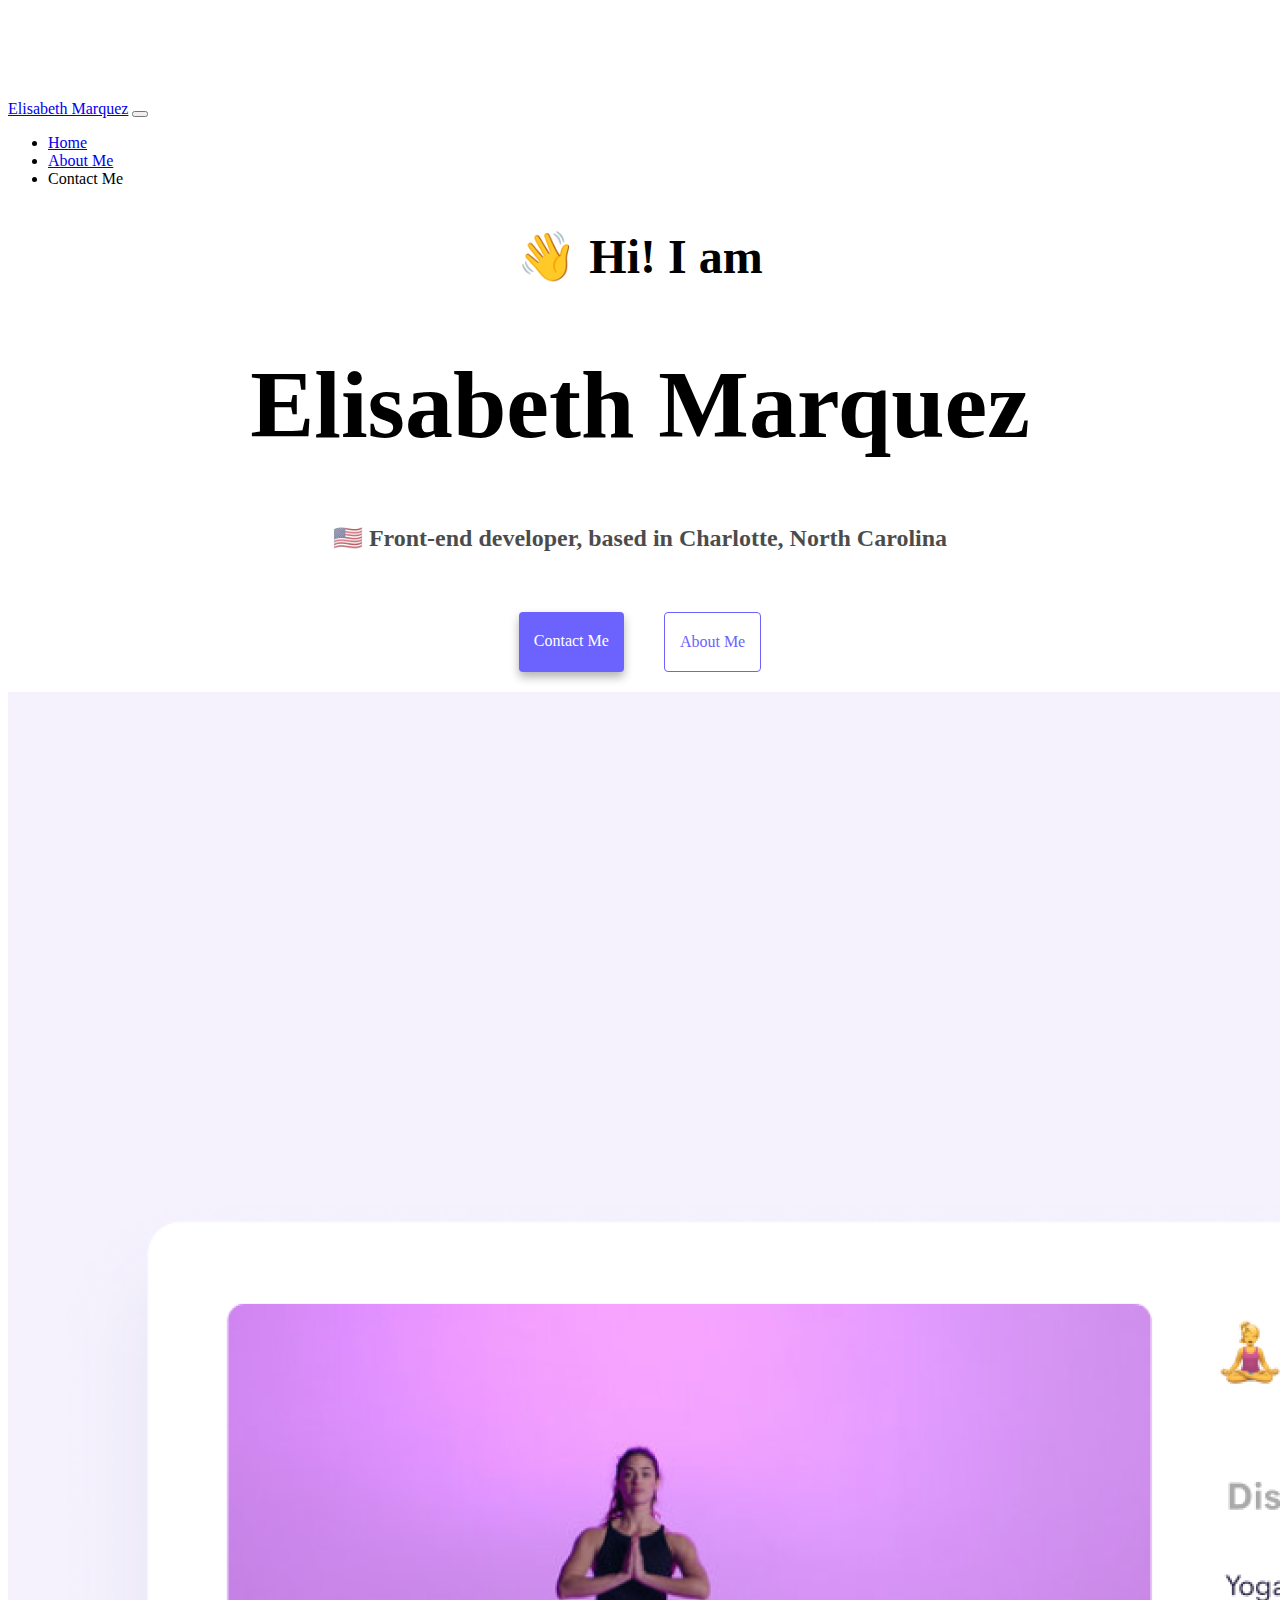
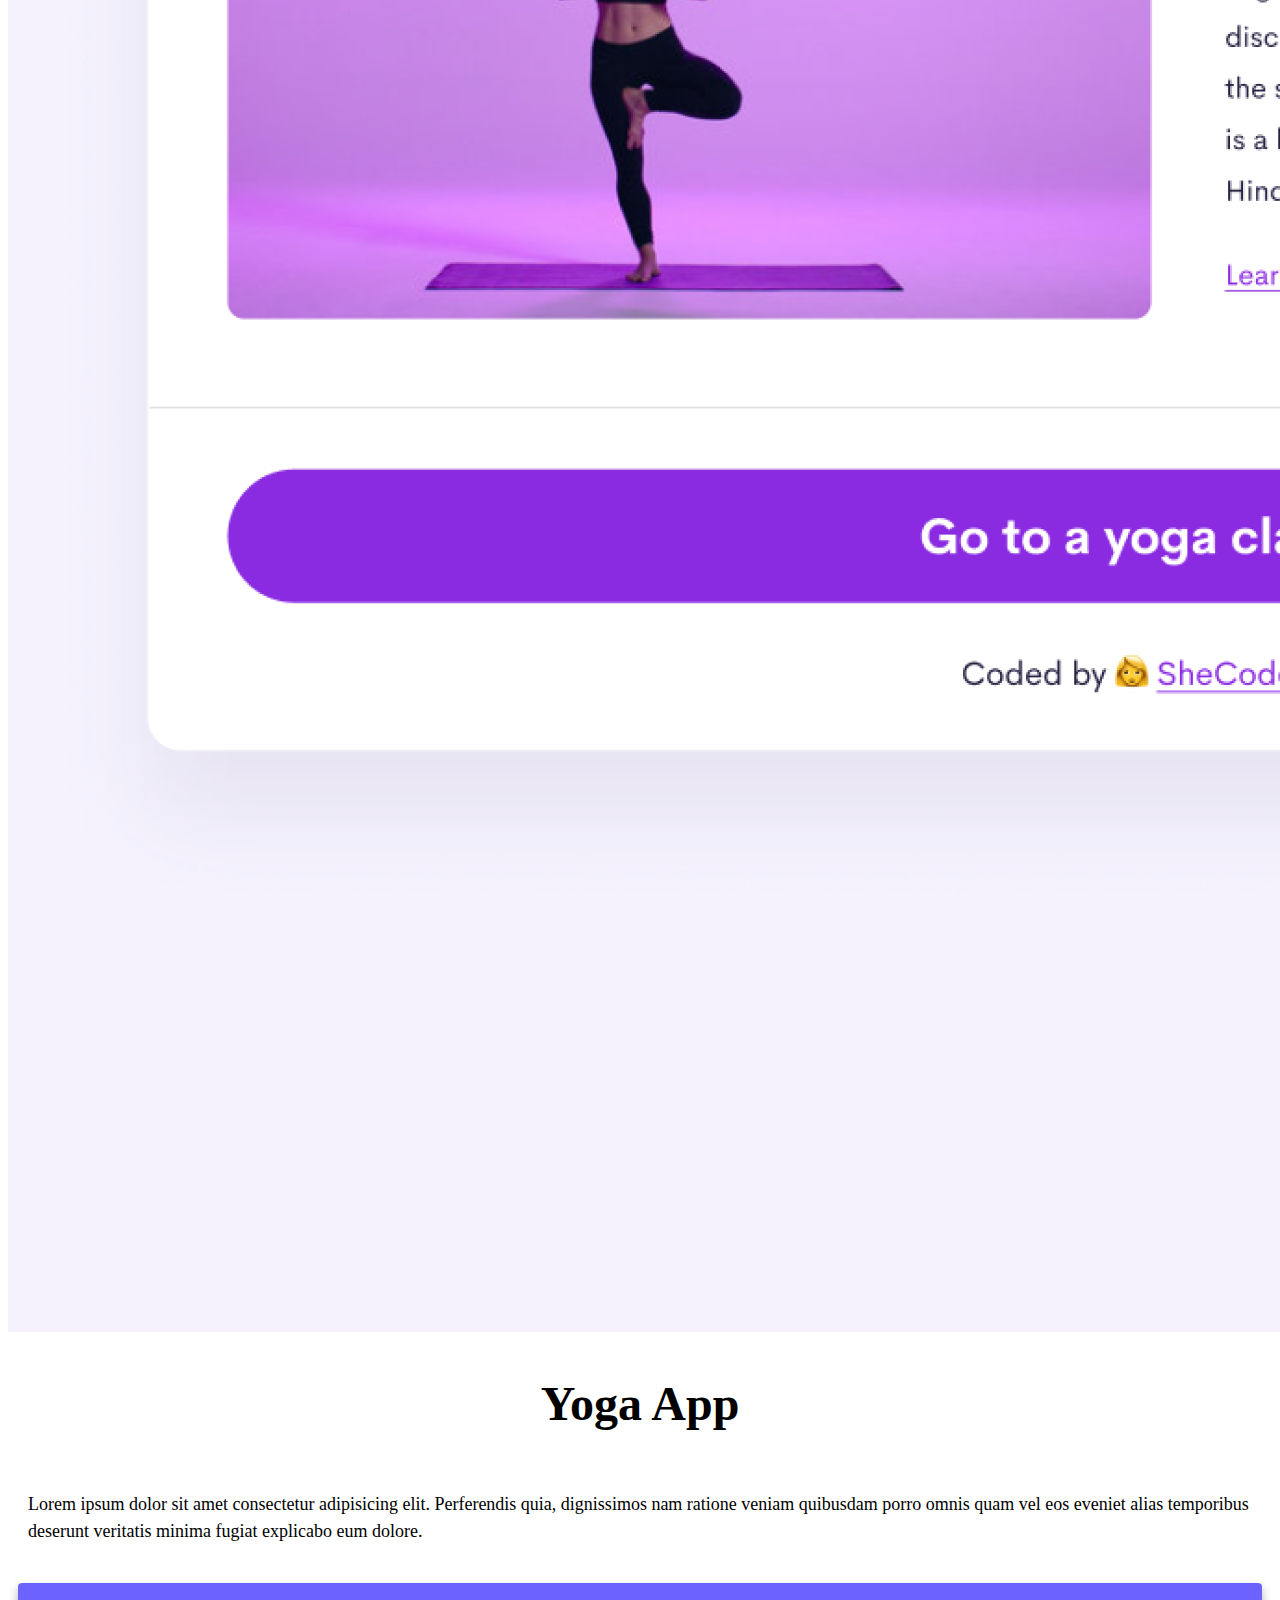
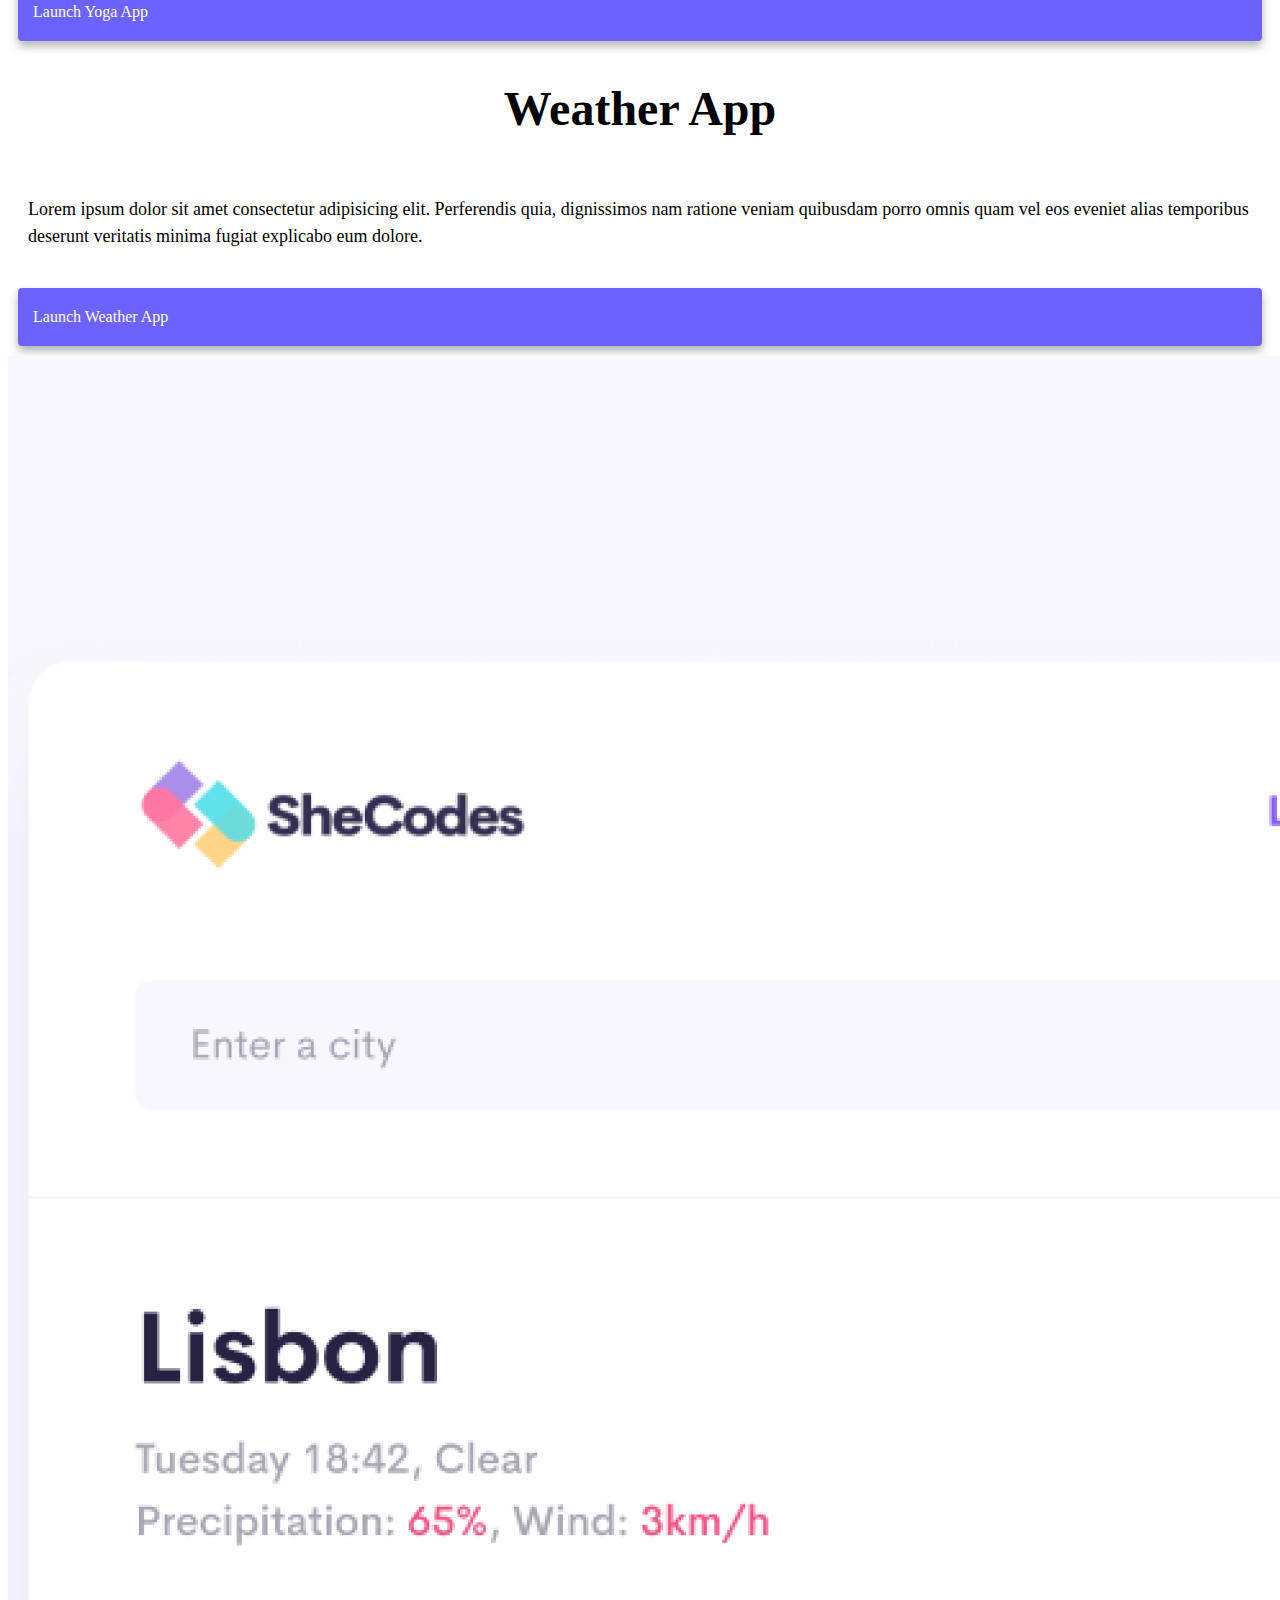
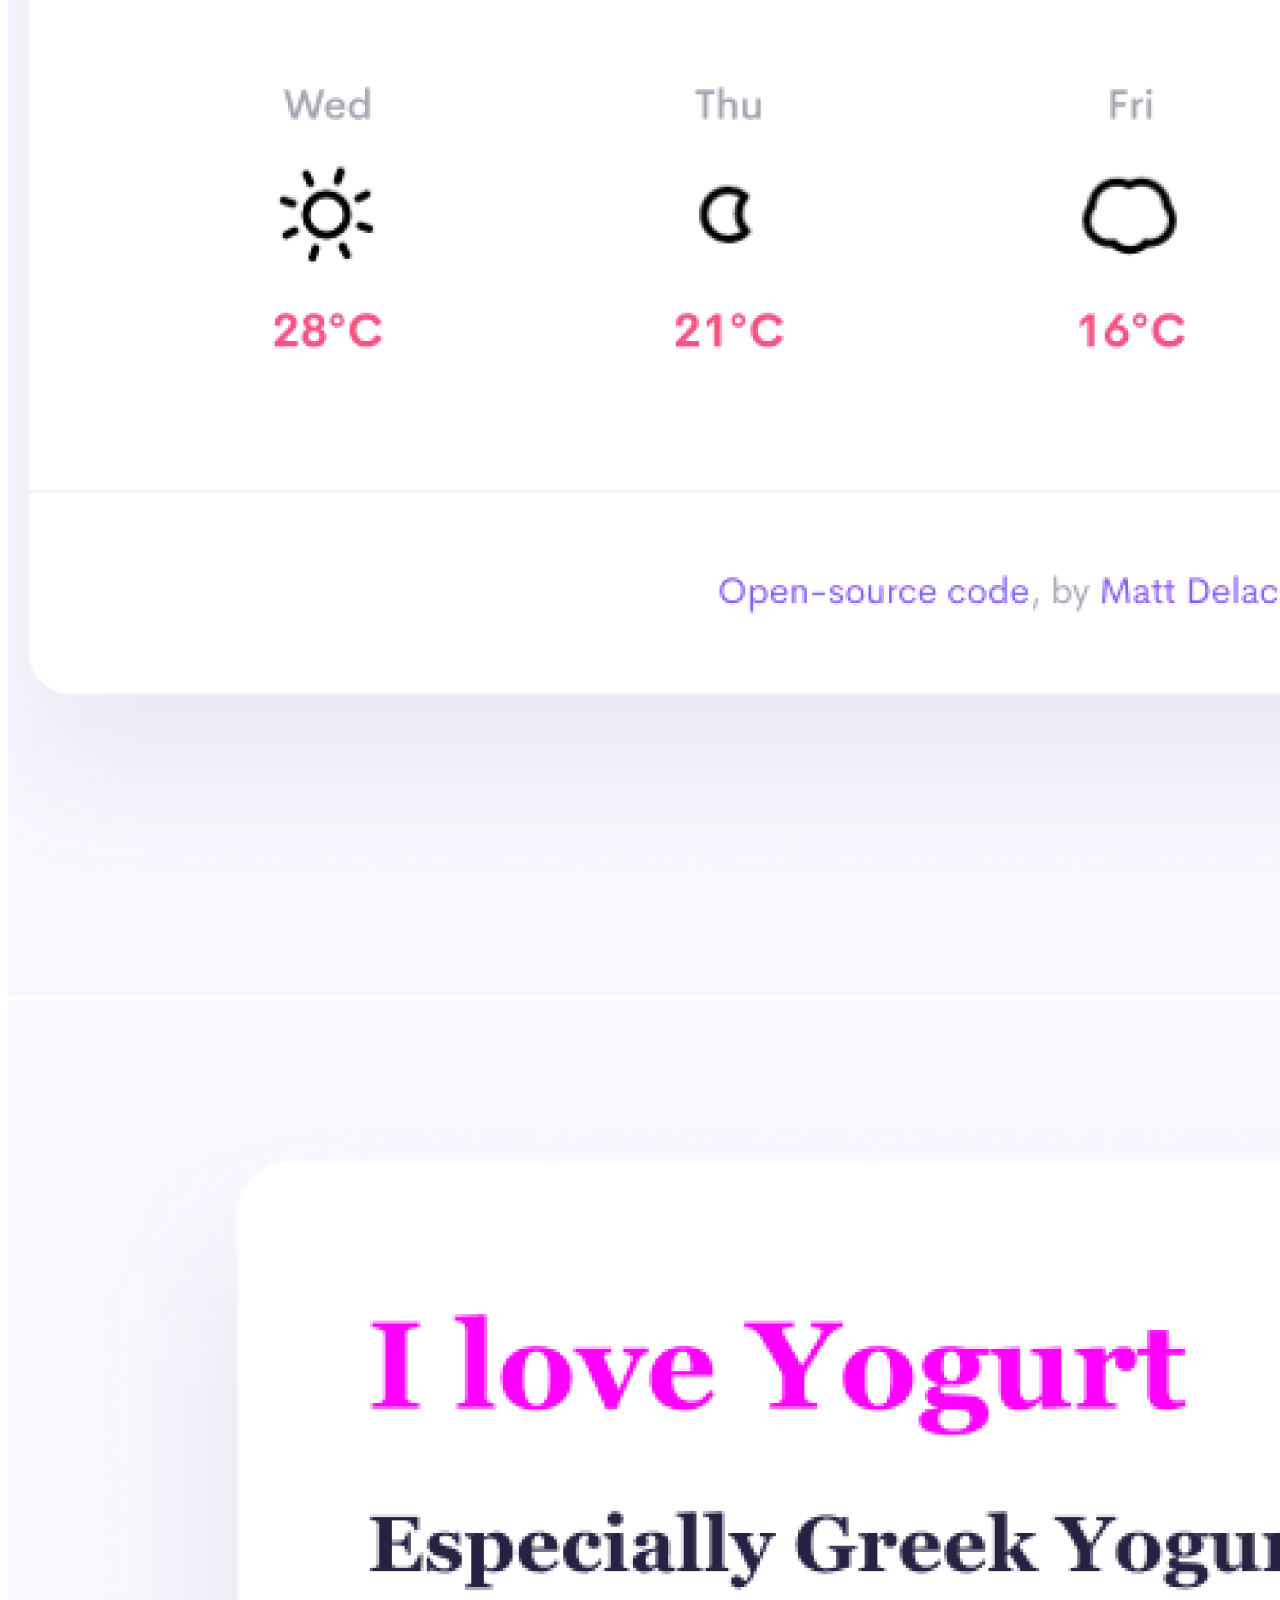
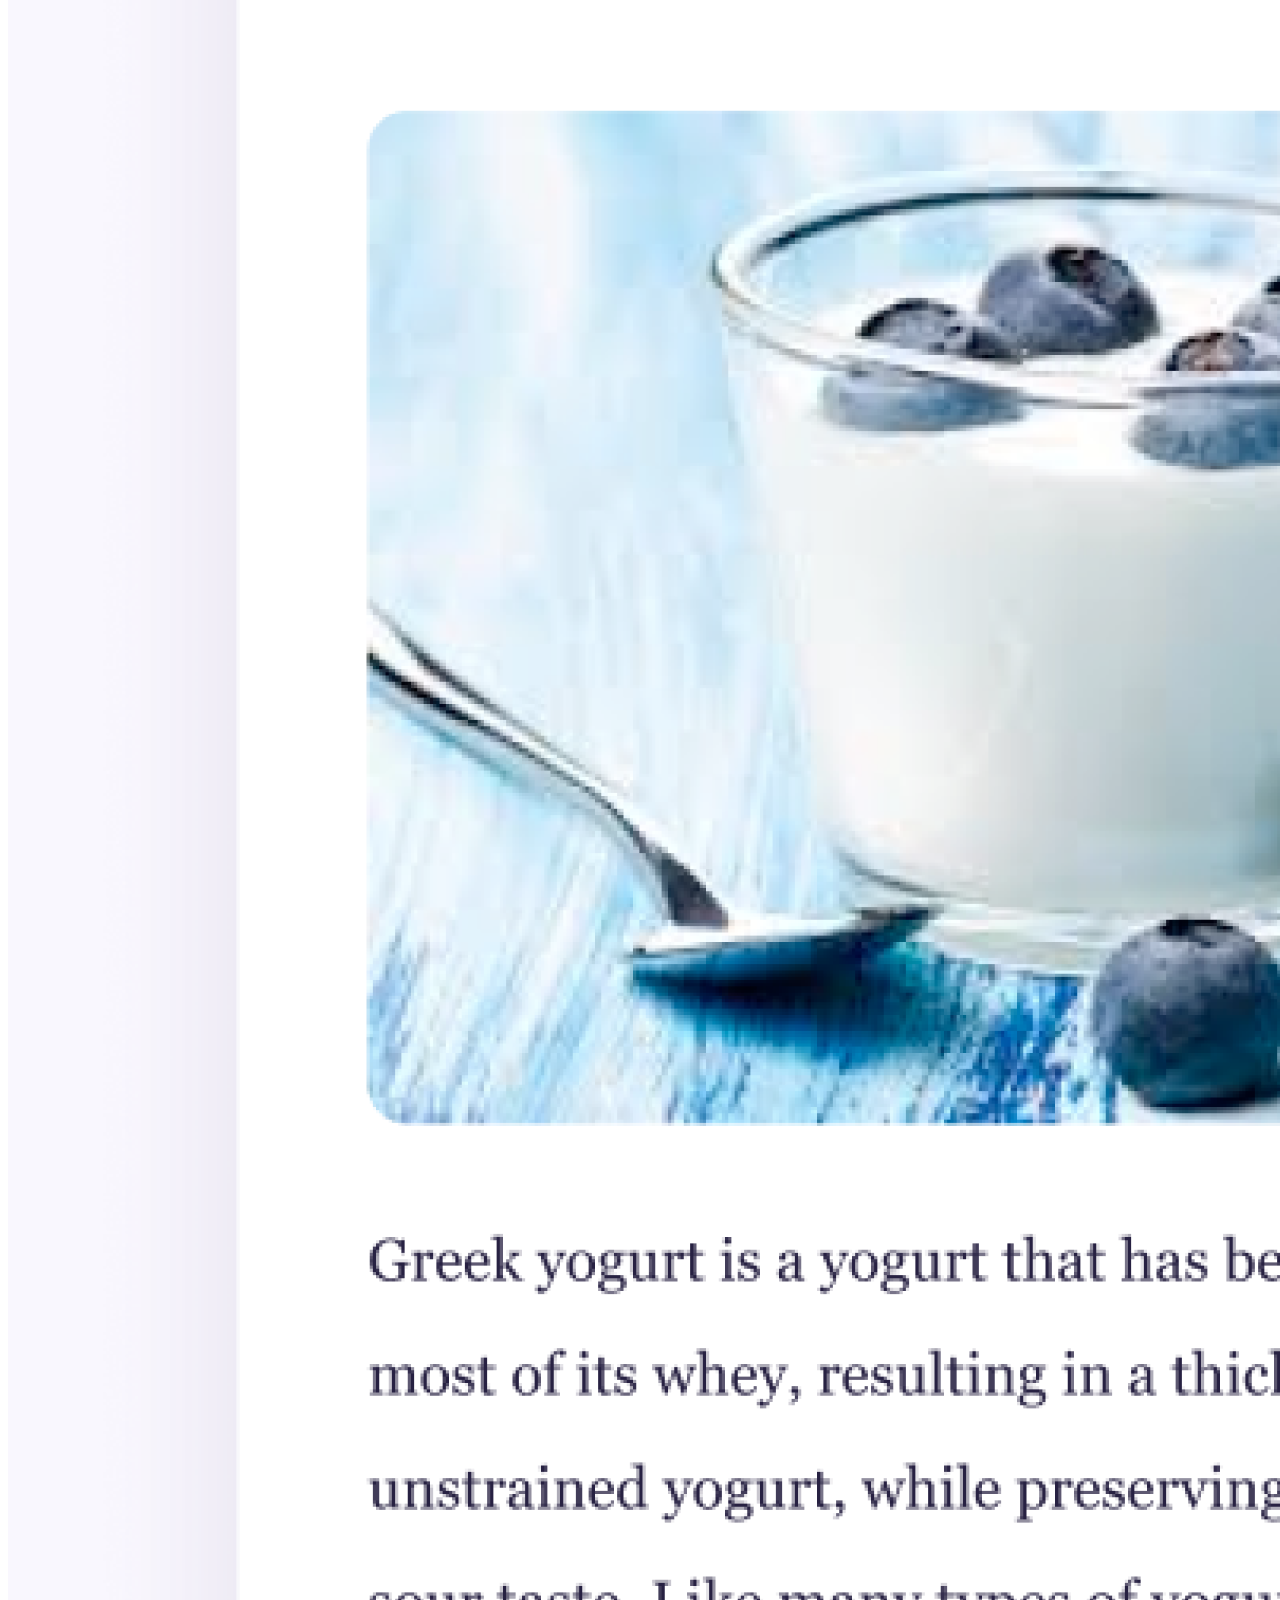
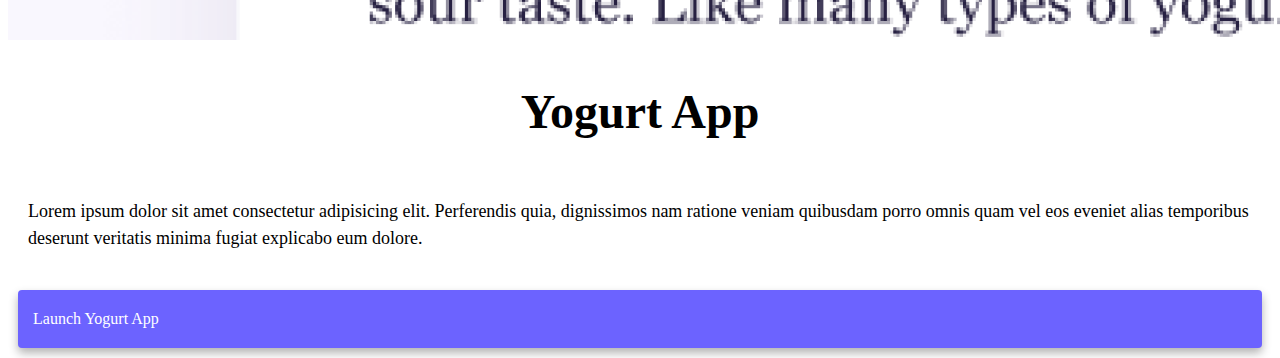
==== index.html @ a1d6c384 "folders" ====
<!DOCTYPE html>
<html lang="en">

<head>
    <meta charset="UTF-8" />
    <meta http-equiv="X-UA-Compatible" content="IE=edge" />
    <meta name="viewport" content="width=device-width, initial-scale=1.0" />
    <title>👩‍💻 Elisabeth Marquez</title>
    <link rel="stylesheet" href="style.css" />
    <link href="https://cdn.jsdelivr.net/npm/bootstrap@5.1.3/dist/css/bootstrap.min.css" rel="stylesheet"
        integrity="sha384-1BmE4kWBq78iYhFldvKuhfTAU6auU8tT94WrHftjDbrCEXSU1oBoqyl2QvZ6jIW3" crossorigin="anonymous" />
</head>

<body>
    <div class="navbar">
        <nav class="navbar navbar-expand-lg navbar-light bg-light">
            <div class="container-fluid">
                <a class="navbar-brand" href="#">Elisabeth Marquez</a>
                <button class="navbar-toggler" type="button" data-bs-toggle="collapse" data-bs-target="#navbarNav"
                    aria-controls="navbarNav" aria-expanded="false" aria-label="Toggle navigation">
                    <span class="navbar-toggler-icon"></span>
                </button>
                <div class="collapse navbar-collapse" id="navbarNav">
                    <ul class="navbar-nav">
                        <li class="nav-item">
                            <a class="nav-link active" aria-current="page" href="#">Home</a>
                        </li>
                        <li class="nav-item">
                            <a class="nav-link" href="#">About Me</a>
                        </li>
                        <li class="nav-item">
                            <a class="nav-link disabled">Contact Me</a>
                        </li>
                    </ul>
                </div>
            </div>
        </nav>
    </div>
    <h2>👋 Hi! I am</h2>
    <span class="font">
        <h1>Elisabeth Marquez</h1>
    </span>
    <h3>🇺🇸 Front-end developer, based in Charlotte, North Carolina</h3>
    <div class="navigation-links">
        <a href="about.html#contact" class="contact-link">Contact me</a>
        <a href="about.html" class="about-link">About me</a>
    </div>
    <div class="row">
        <div class="col-6">
            <img src="images/yoga.png" alt="" class="img-fluid shadow rounded" />
        </div>
        <div class="col-6">
            <h2 class="mt-5">Yoga App</h2>
            <p>
                Lorem ipsum dolor sit amet consectetur adipisicing elit. Perferendis
                quia, dignissimos nam ratione veniam quibusdam porro omnis quam vel
                eos eveniet alias temporibus deserunt veritatis minima fugiat
                explicabo eum dolore.
            </p>
            <a href="" class="project-link ms-3">Launch Yoga App</a>
        </div>
    </div>
    <div class="row">
        <div class="col-6">
            <h2 class="mt-5">Weather App</h2>
            <p>
                Lorem ipsum dolor sit amet consectetur adipisicing elit. Perferendis
                quia, dignissimos nam ratione veniam quibusdam porro omnis quam vel
                eos eveniet alias temporibus deserunt veritatis minima fugiat
                explicabo eum dolore.
            </p>
            <a href="" class="project-link ms-3">Launch Weather App</a>
        </div>
        <div class="col-6">
            <img src="images/weather.png" alt="" class="img-fluid shadow rounded" />
        </div>
    </div>
    <div class="row">
        <div class="col-6">
            <img src="images/yogurt.png" alt="" class="img-fluid shadow rounded" />
        </div>
        <div class="col-6">
            <h2 class="mt-5">Yogurt App</h2>
            <p>
                Lorem ipsum dolor sit amet consectetur adipisicing elit. Perferendis
                quia, dignissimos nam ratione veniam quibusdam porro omnis quam vel
                eos eveniet alias temporibus deserunt veritatis minima fugiat
                explicabo eum dolore.
            </p>
            <a href="" class="project-link ms-3">Launch Yogurt App</a>
        </div>
    </div>
    </div>
</body>

</html>
---- style.css ----
:root {
  --primary-color: #6c63ff;
  --secondary-color: #f5f2fe;
  --box-shadow: 0 5px 10px rgba(0, 0, 0, 0.3);
}

body {
  margin-top: 100px;
}

.font h1 {
  font-size: 96px;
  text-align: center;
}

h2 {
  font-size: 48px;
  text-align: center;
}

h3 {
  font-size: 24px;
  opacity: 0.7;
  text-align: center;
}

p {
  padding: 20px;
  border-radius: 4px;
  font-size: 18px;
  line-height: 1.5;
}

.navigation-links {
  display: flex;
  margin-top: 40px;
  justify-content: center;
}

.navigation-links a {
  margin: 20px;
  border-radius: 4px;
  padding: 20px 15px;
  text-decoration: none;
  text-transform: capitalize;
}

.contact-link {
  background: var(--primary-color);
  box-shadow: var(--box-shadow);
  color: white;
}

.about-link {
  color: var(--primary-color);
  border: 1px solid var(--primary-color);
}

.homepage-link {
  color: var(--primary-color);
  text-align: center;
  display: block;
}

.about-paragraphs {
  display: flex;
  margin: 30px 0;
}

.about-paragraphs p {
  margin: 10px;
}

.email-link {
  display: flex;
  justify-content: center;
  color: var(--primary-color);
  font-size: 28px;
  text-decoration: none;
}

.email-link:hover {
  text-decoration: underline;
}

.project-link {
  display: flex;
  border-radius: 4px;
  padding: 20px 15px;
  margin: 10px 10px;
  text-decoration: none;
  text-transform: capitalize;
  background: var(--primary-color);
  box-shadow: var(--box-shadow);
  color: white;
}

#contact {
  padding-top: 35px;
}
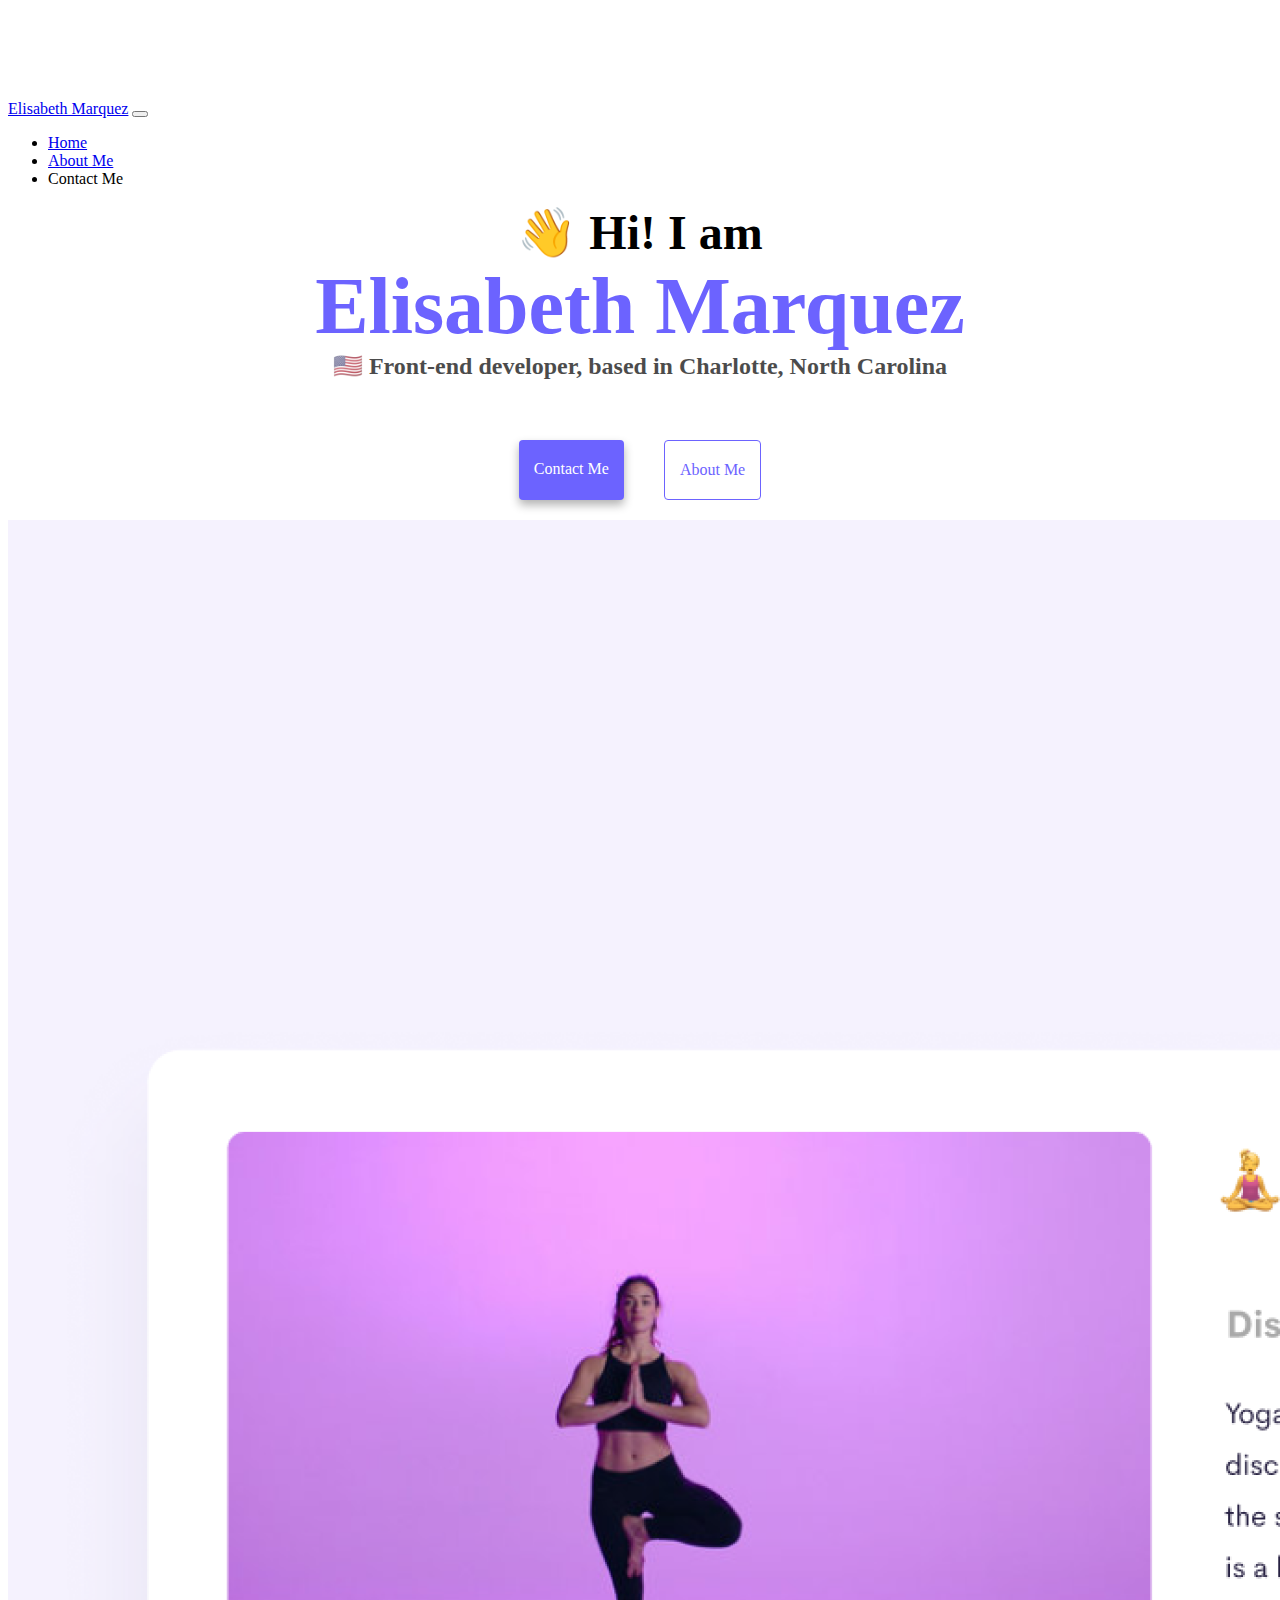
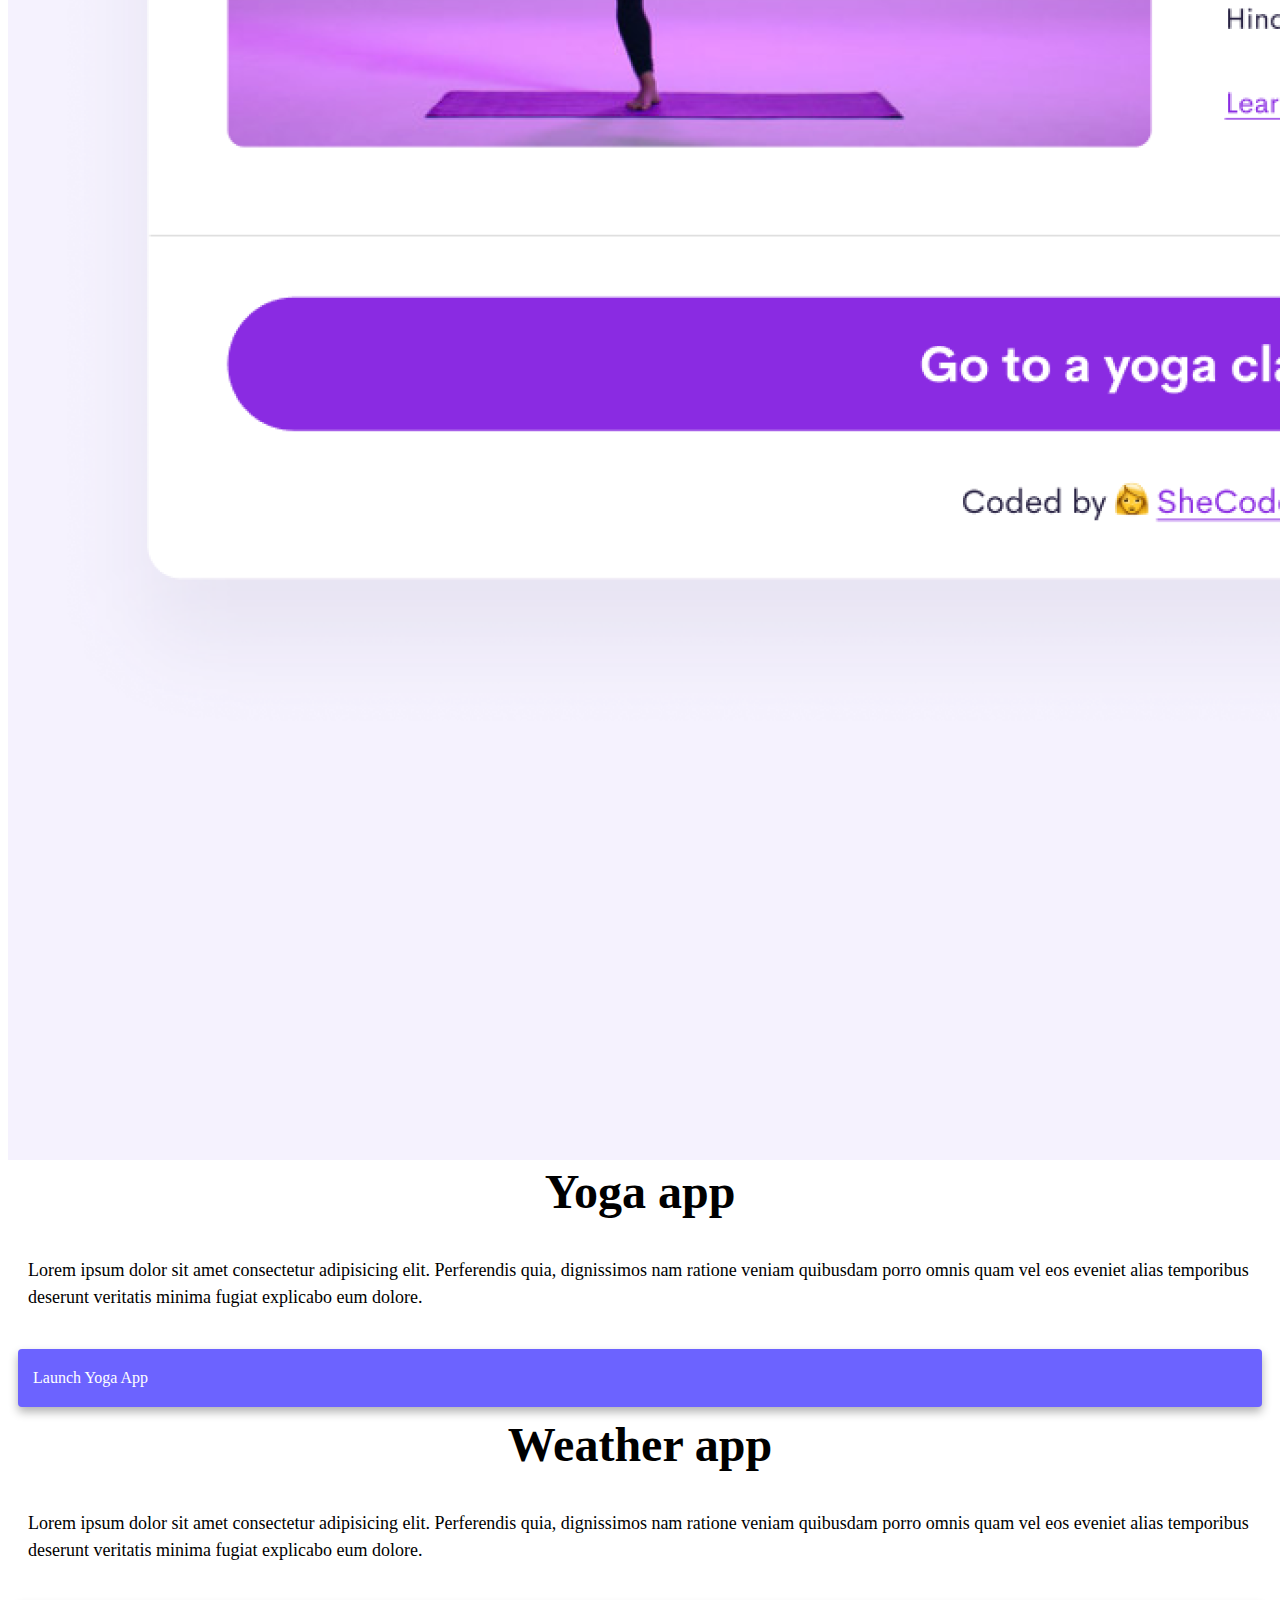
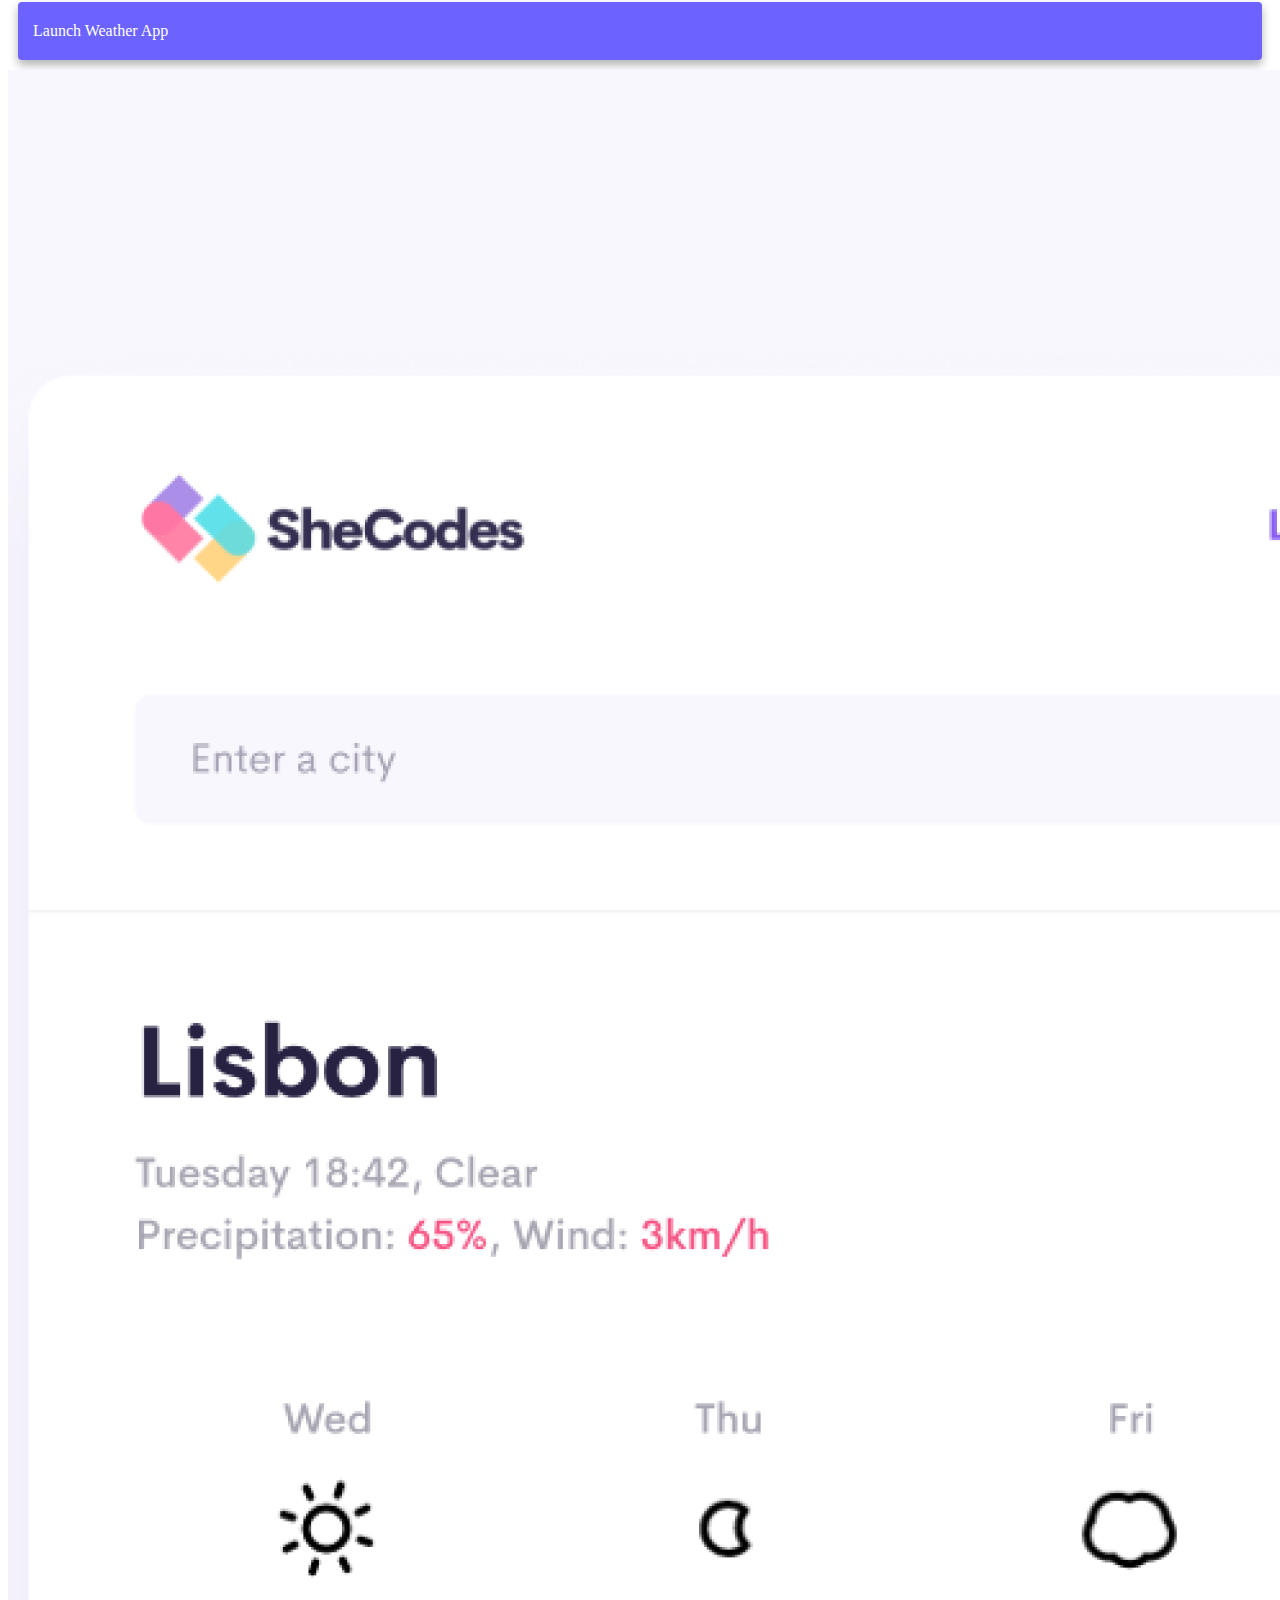
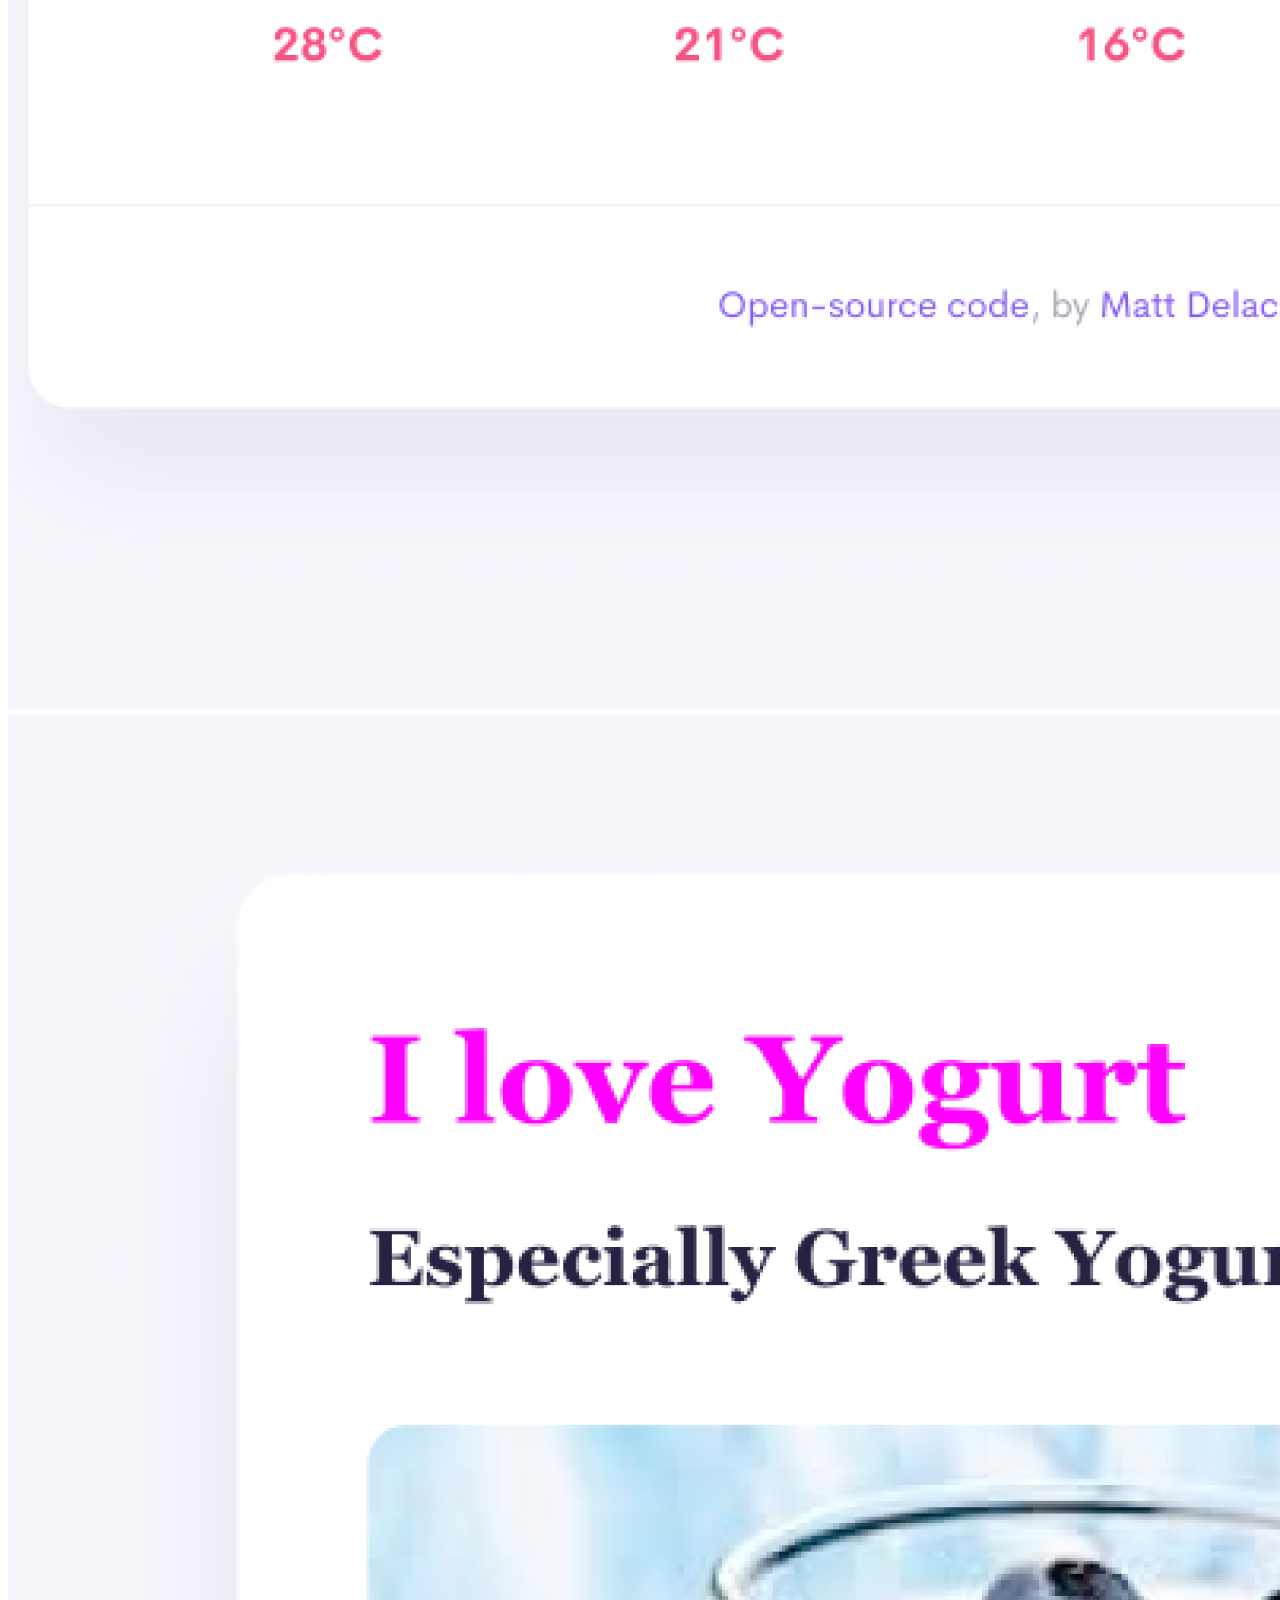
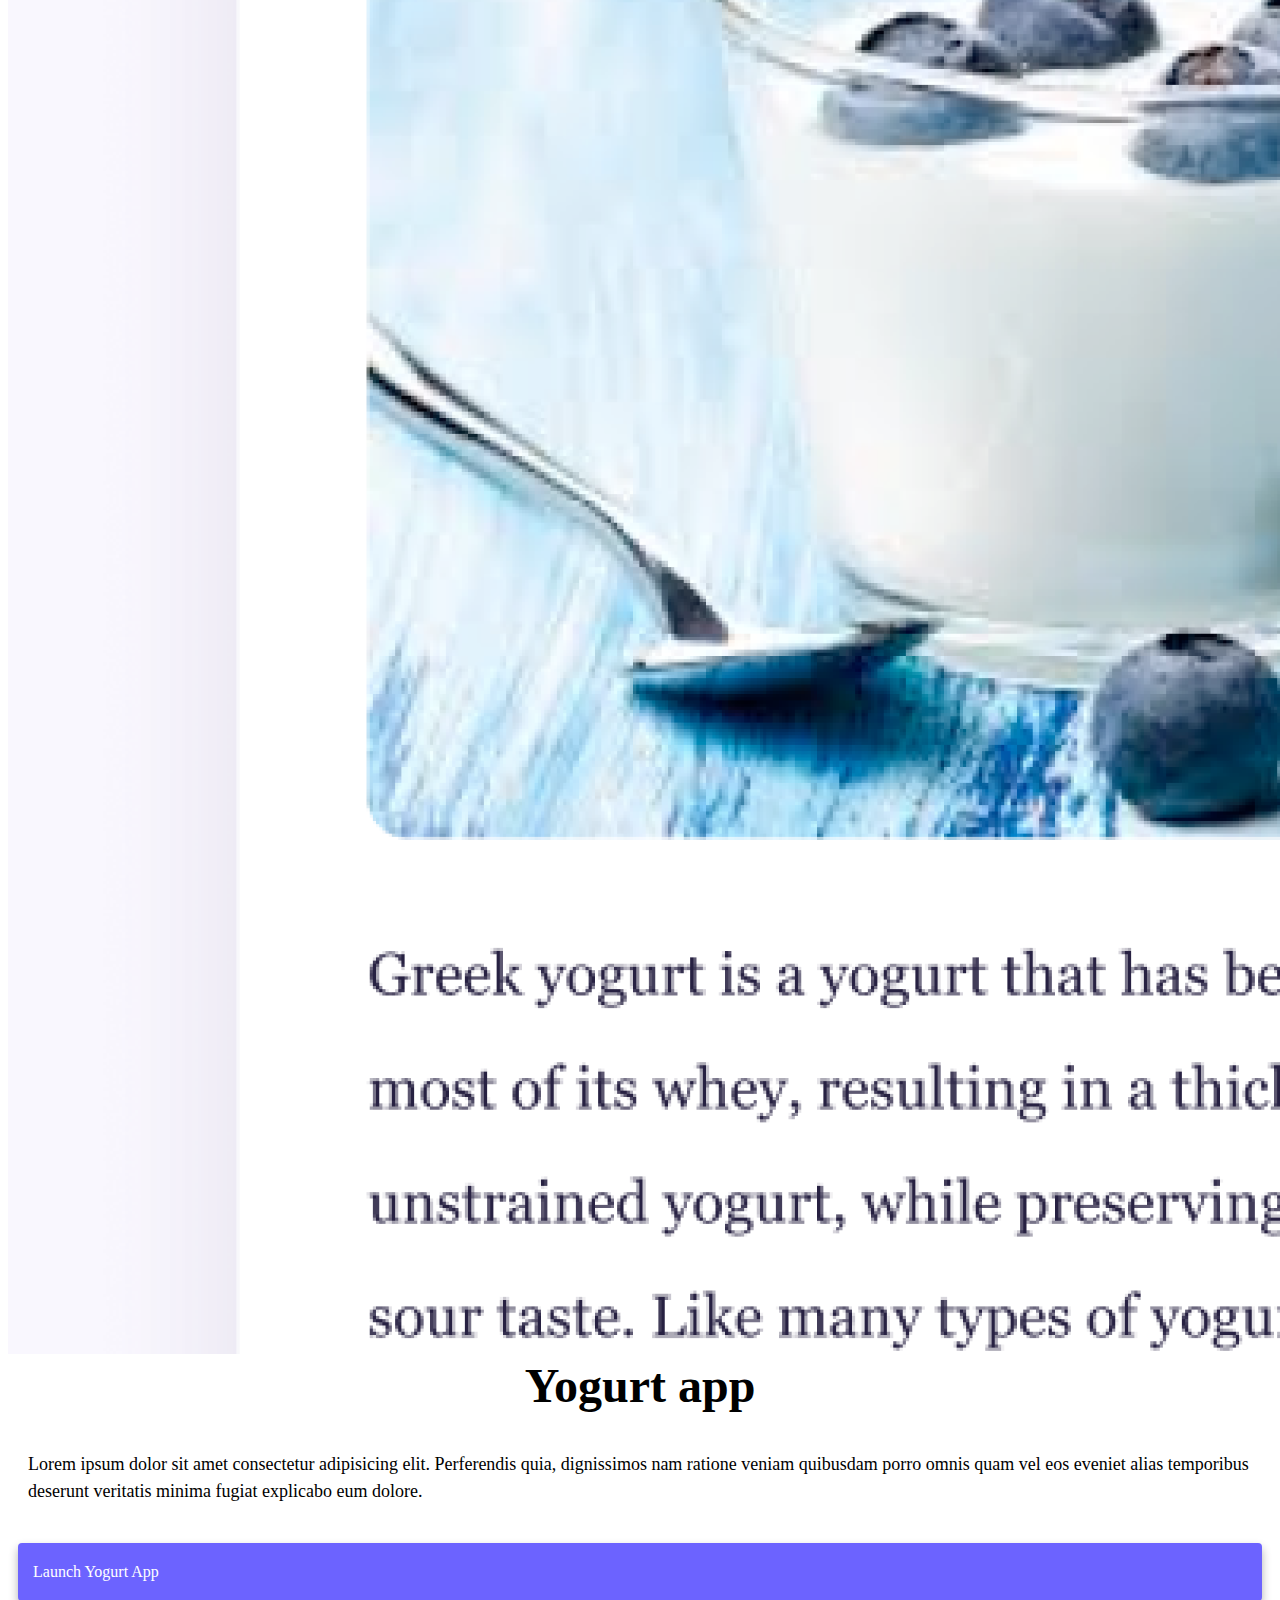
==== commit 108215dc: "styled mobile css" ====
--- a/index.html
+++ b/index.html
@@ -45,52 +45,58 @@
         <a href="about.html#contact" class="contact-link">Contact me</a>
         <a href="about.html" class="about-link">About me</a>
     </div>
-    <div class="row">
-        <div class="col-6">
-            <img src="images/yoga.png" alt="" class="img-fluid shadow rounded" />
+    <div class="container">
+        <div class="row">
+            <div class="col-sm-6">
+                <img src="/images/yoga.png" alt="Yoga project " class="img-fluid rounded d-none d-sm-block" />
+            </div>
+            <div class="col-sm-6">
+                <h2 class="mb-3">Yoga app</h2>
+                <p>
+                    Lorem ipsum dolor sit amet consectetur adipisicing elit. Perferendis
+                    quia, dignissimos nam ratione veniam quibusdam porro omnis quam vel
+                    eos eveniet alias temporibus deserunt veritatis minima fugiat
+                    explicabo eum dolore.
+                </p>
+                <div class="mt-5">
+                    <a href="#" class="primary-link project-link" title="Yoga project">Launch Yoga App</a>
+                </div>
+            </div>
         </div>
-        <div class="col-6">
-            <h2 class="mt-5">Yoga App</h2>
-            <p>
-                Lorem ipsum dolor sit amet consectetur adipisicing elit. Perferendis
-                quia, dignissimos nam ratione veniam quibusdam porro omnis quam vel
-                eos eveniet alias temporibus deserunt veritatis minima fugiat
-                explicabo eum dolore.
-            </p>
-            <a href="" class="project-link ms-3">Launch Yoga App</a>
+        <div class="row mt-5">
+            <div class="col-sm-6">
+                <h2 class="mb-3">Weather app</h2>
+                <p>
+                    Lorem ipsum dolor sit amet consectetur adipisicing elit. Perferendis
+                    quia, dignissimos nam ratione veniam quibusdam porro omnis quam vel
+                    eos eveniet alias temporibus deserunt veritatis minima fugiat
+                    explicabo eum dolore.
+                </p>
+                <div class="mt-5">
+                    <a href="#" class="primary-link project-link" title="Weather project">Launch Weather App</a>
+                </div>
+            </div>
+            <div class="col-sm-6">
+                <img src="/images/weather.png" class="img-fluid rounded d-none d-sm-block" alt="Weather project" />
+            </div>
+        </div>
+        <div class="row mt-5">
+            <div class="col-sm-6">
+                <img src="/images/yogurt.png" class="img-fluid rounded d-none d-sm-block" alt="Yogurt project" />
+            </div>
+            <div class="col-sm-6">
+                <h2 class="mb-3">Yogurt app</h2>
+                <p>
+                    Lorem ipsum dolor sit amet consectetur adipisicing elit. Perferendis
+                    quia, dignissimos nam ratione veniam quibusdam porro omnis quam vel
+                    eos eveniet alias temporibus deserunt veritatis minima fugiat
+                    explicabo eum dolore.
+                </p>
+                <div class="mt-5">
+                    <a href="#" class="primary-link project-link" title="Weather project">Launch Yogurt App</a>
+                </div>
+            </div>
         </div>
     </div>
-    <div class="row">
-        <div class="col-6">
-            <h2 class="mt-5">Weather App</h2>
-            <p>
-                Lorem ipsum dolor sit amet consectetur adipisicing elit. Perferendis
-                quia, dignissimos nam ratione veniam quibusdam porro omnis quam vel
-                eos eveniet alias temporibus deserunt veritatis minima fugiat
-                explicabo eum dolore.
-            </p>
-            <a href="" class="project-link ms-3">Launch Weather App</a>
-        </div>
-        <div class="col-6">
-            <img src="images/weather.png" alt="" class="img-fluid shadow rounded" />
-        </div>
-    </div>
-    <div class="row">
-        <div class="col-6">
-            <img src="images/yogurt.png" alt="" class="img-fluid shadow rounded" />
-        </div>
-        <div class="col-6">
-            <h2 class="mt-5">Yogurt App</h2>
-            <p>
-                Lorem ipsum dolor sit amet consectetur adipisicing elit. Perferendis
-                quia, dignissimos nam ratione veniam quibusdam porro omnis quam vel
-                eos eveniet alias temporibus deserunt veritatis minima fugiat
-                explicabo eum dolore.
-            </p>
-            <a href="" class="project-link ms-3">Launch Yogurt App</a>
-        </div>
-    </div>
-    </div>
-</body>
-
-</html>+    </body>
+    </html>--- a/style.css
+++ b/style.css
@@ -9,8 +9,15 @@
 }
 
 .font h1 {
-  font-size: 96px;
+  font-size: 80px;
   text-align: center;
+  color: #6c63ff;
+}
+
+h1,
+h2,
+h3 {
+  margin: 0;
 }
 
 h2 {
@@ -43,6 +50,15 @@
   padding: 20px 15px;
   text-decoration: none;
   text-transform: capitalize;
+}
+
+.secondary-link {
+  border-radius: 4px;
+  padding: 20px 15px;
+  text-decoration: none;
+  text-transform: capitalize;
+  color: var(--primary-color);
+  border: 1px solid var(--primary-color);
 }
 
 .contact-link {
@@ -98,3 +114,26 @@
 #contact {
   padding-top: 35px;
 }
+
+@media (max-width: 576px) {
+  h1 {
+    text-align: center;
+    font-size: 50px;
+    margin-top: 5%;
+  }
+
+  h2 {
+    font-size: 32px;
+    text-align: center;
+  }
+
+  p {
+    text-align: center;
+  }
+
+  .project-link {
+    display: block;
+    text-align: center;
+    margin: 0 20px;
+  }
+}
